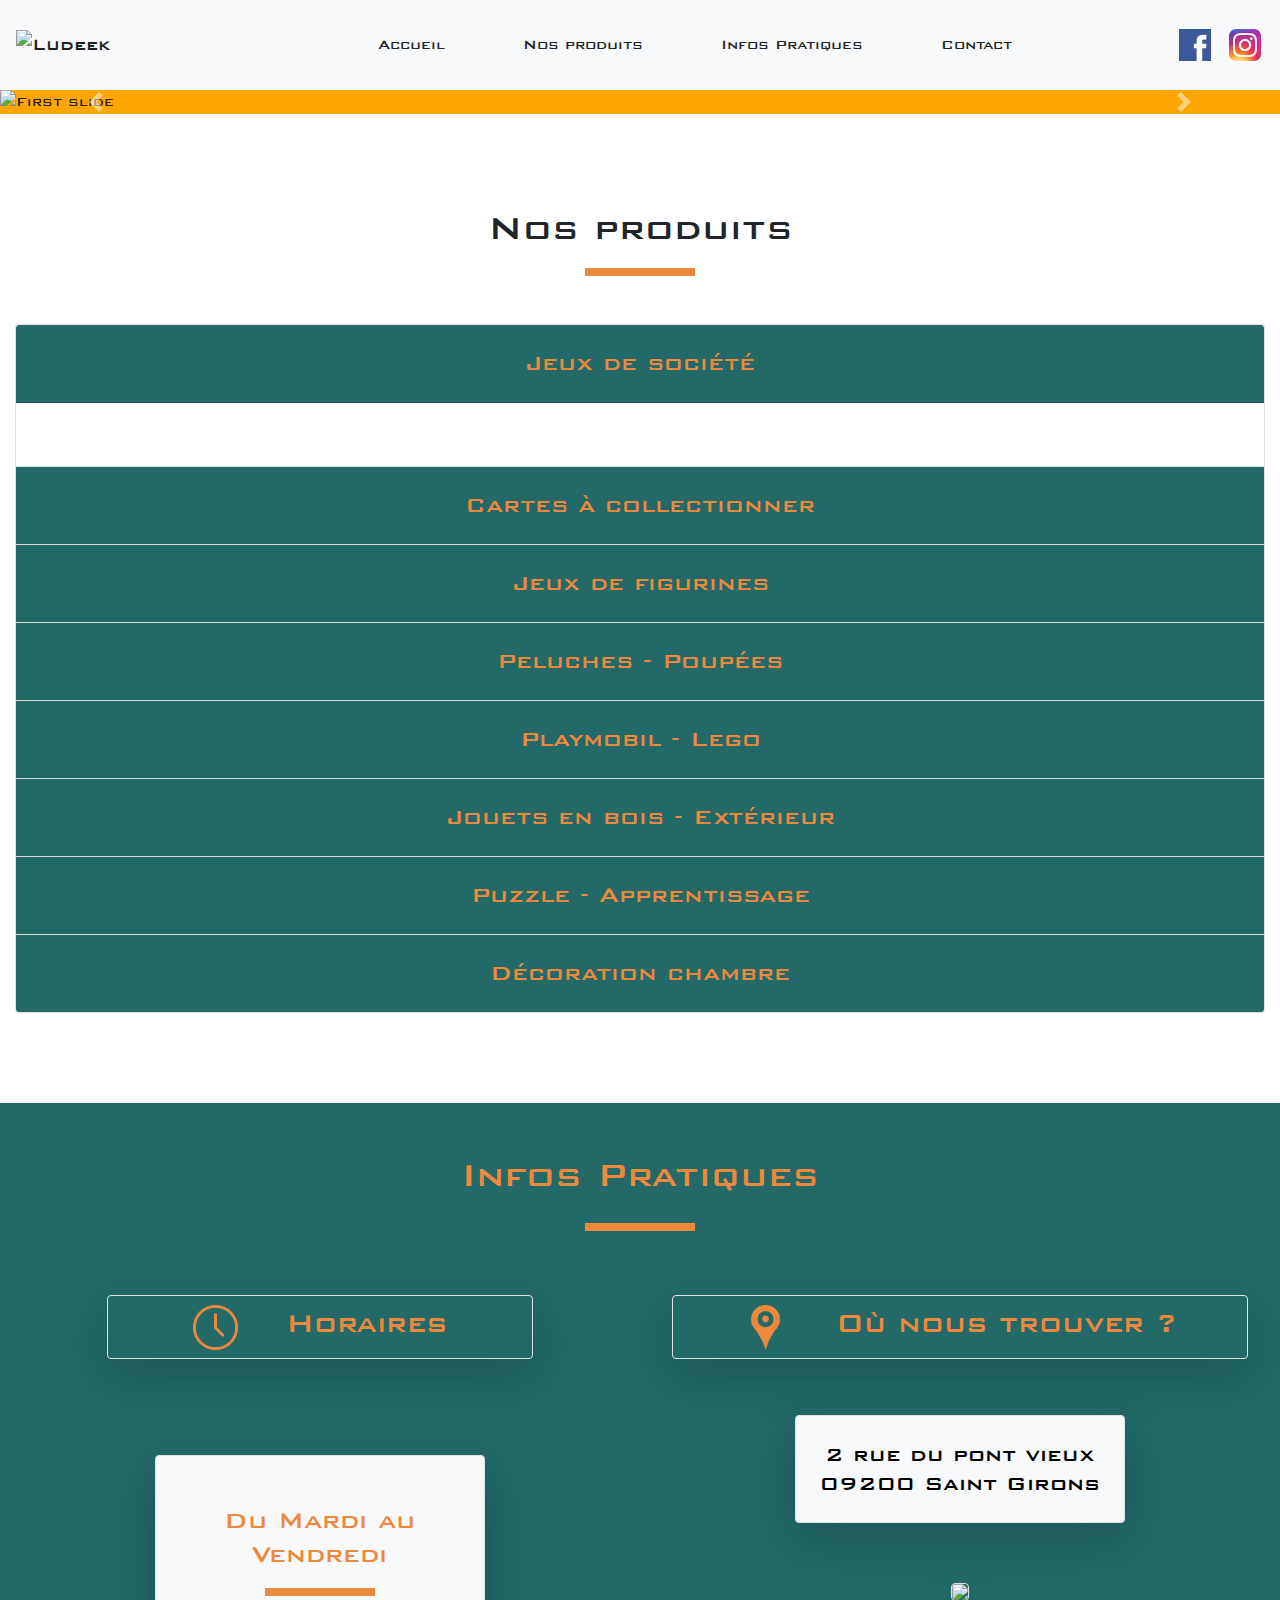
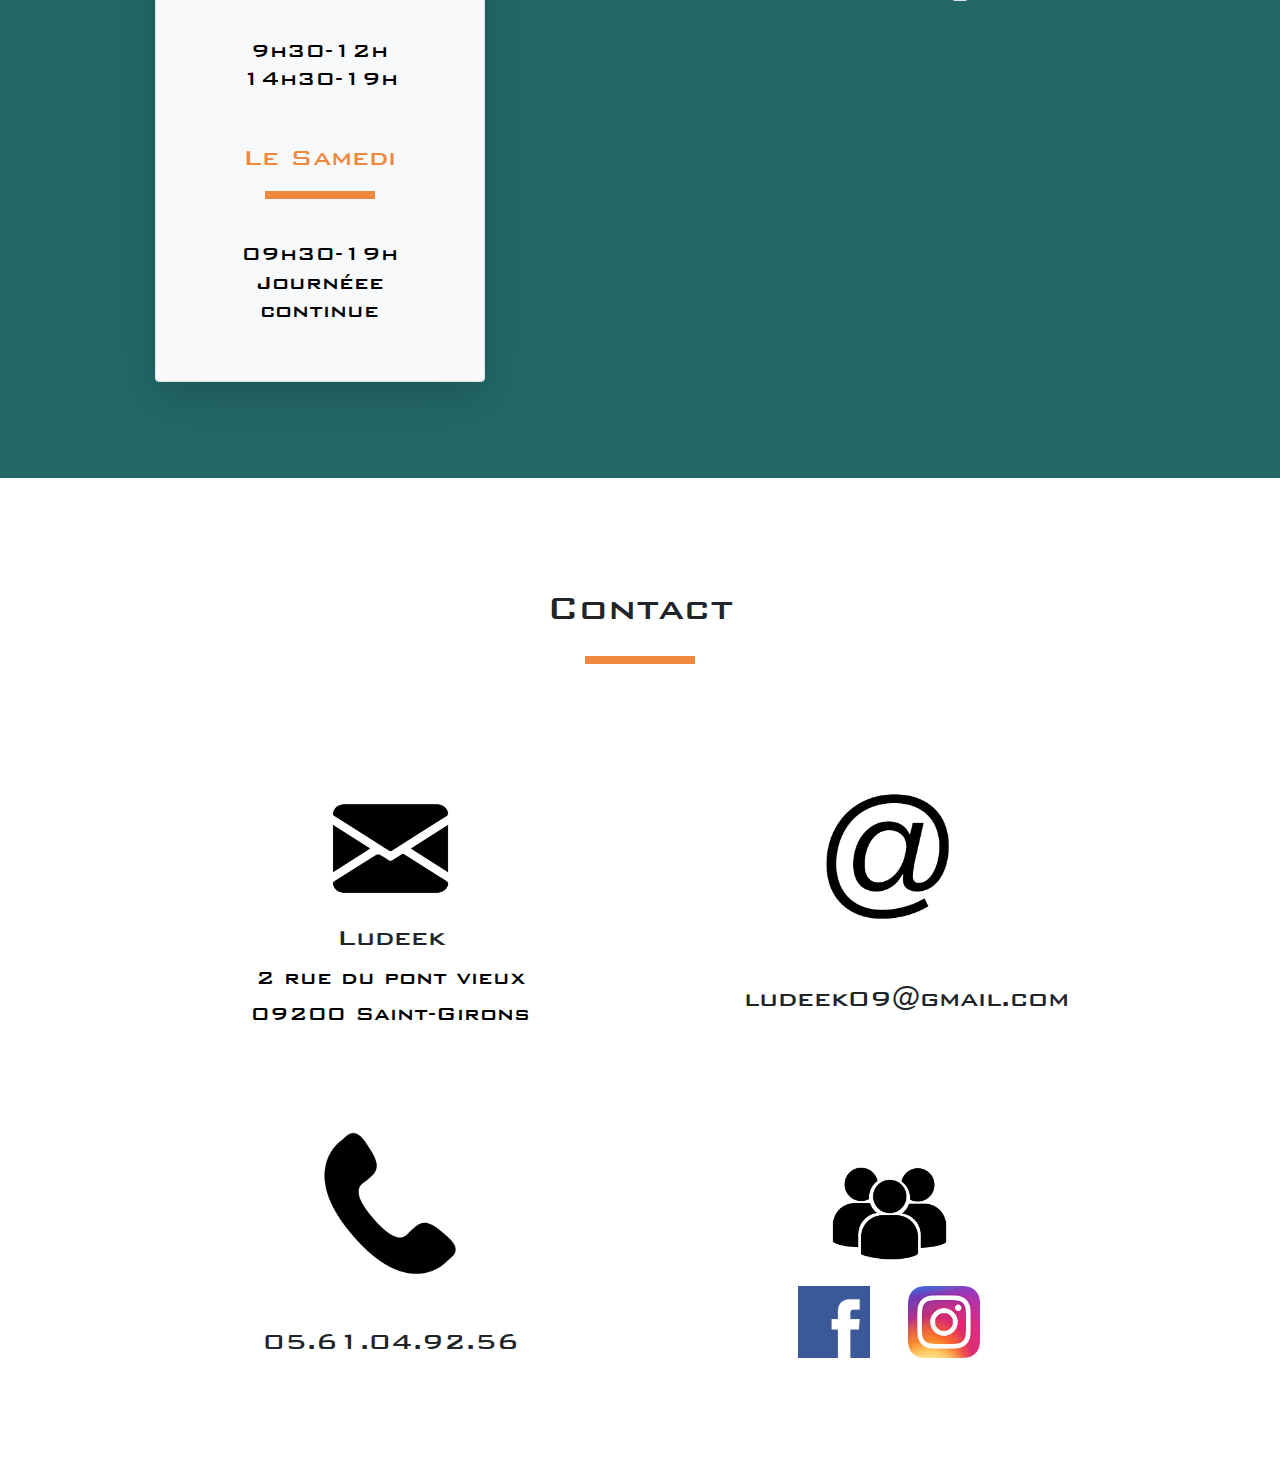
==== index.html @ 29604bfa "Avancement en tout points" ====
<!DOCTYPE html>
<html>
<head>
	<meta charset="UTF-8">
	<meta name="viewport" content="width=device-width, initial-scale=1, shrink-to-fit=no">
	<title> Ludeek </title>
	<!-- <link rel="stylesheet" href="https://stackpath.bootstrapcdn.com/bootstrap/4.3.1/css/bootstrap.min.css" integrity="sha384-ggOyR0iXCbMQv3Xipma34MD+dH/1fQ784/j6cY/iJTQUOhcWr7x9JvoRxT2MZw1T" crossorigin="anonymous"> -->
	<link rel="stylesheet" type="text/css" href="css/bootstrap/bootstrap.css">
	<link rel="stylesheet" type="text/css" href="css/custom.css">
</head>
	<body>
	<!--Navigation-->
		<nav class="navbar navbar-expand-lg fixed-top navbar-light bg-light" id="navbar">
		    <div class="navbar-header navbar-left pull-left">    
			  <button class="navbar-toggler" type="button" data-toggle="collapse" data-target="#navbarSupportedContent" aria-controls="navbarSupportedContent" aria-expanded="false" aria-label="Toggle navigation">
			    <span class="navbar-toggler-icon"></span>
			   </button>
			   <a class="navbar-brand my-n1" href="#Accueil"><img id="logo_ludeek" src="images/logo_ludeek_arondi.svg" alt="Ludeek"></a>
			</div>
			<!--Liens nvaigation-->
			 <div class="collapse navbar-collapse" id="navbarSupportedContent">
			    <ul class="nav navbar-nav navbar-left mx-auto" id="nav">
			      <li class="nav-item mx-5">
			        <a class="nav-link" href="#Accueil"><button type="button" class="btn btn-light">Accueil</button></a>
			      </li>
			      <li class="nav-item mx-5">
			        <a class="nav-link" href="#Produits"><button type="button" class="btn btn-light">Nos produits</button></a>
			      </li>
			      <li class="nav-item mx-5">
			        <a class="nav-link" href="#InfosPratiques"><button type="button" class="btn btn-light">Infos Pratiques</button></a>
			      </li>
			      <li class="nav-item mx-5">
			        <a class="nav-link" href="#Contact"><button type="button" class="btn btn-light">Contact</button></a>
			      </li>
			    </ul>
		 	</div>
		 	<!--Réseaux sociaux nav-->
			    <div class="reseau_soc_header">
			      	 <a target="_blank" href="https://www.facebook.com/Ludeek-298439310823742/"><img class="nav-social" src="images/facebook.png" alt="Facebook"></a>
					<a target="_blank" href="https://www.instagram.com/ludeek_09/"><img class="nav-social" src="images/instagram.jpg" alt="Instragram"></a>
			      </div>
		</nav>
		<!--Accueil Carousel-->
		<div id="Accueil"  class="viewport">
			<div id="carousel">
				<div id="carouselExampleIndicators" class="carousel slide" data-ride="carousel">
					<ol class="carousel-indicators">
						<li data-target="#carouselExampleIndicators" data-slide-to="0" class="active"></li>
						<li data-target="#carouselExampleIndicators" data-slide-to="1"></li>
						<li data-target="#carouselExampleIndicators" data-slide-to="2"></li>
						<li data-target="#carouselExampleIndicators" data-slide-to="3"></li>
						<li data-target="#carouselExampleIndicators" data-slide-to="4"></li>
						<li data-target="#carouselExampleIndicators" data-slide-to="5"></li>
						<li data-target="#carouselExampleIndicators" data-slide-to="6"></li>
						<li data-target="#carouselExampleIndicators" data-slide-to="7"></li>
						<li data-target="#carouselExampleIndicators" data-slide-to="8"></li>
					</ol>
					<div class="carousel-inner">
						<div class="carousel-item active">
							<img class="d-block w-100 h-auto img-carousel"src="images/banniere/banniere_1.jpg" alt="First slide">
						</div>
						<div class="carousel-item">
							<img class="d-block w-100 h-auto img-carousel"src="images/banniere/banniere_2.jpg" alt="Second slide">
						</div>
						<div class="carousel-item">
							<img class="d-block w-100 h-auto img-carousel"src="images/banniere/banniere_3.jpg" alt="Third slide">
						</div>
						<div class="carousel-item">
							<img class="d-block w-100 h-auto img-carousel"src="images/banniere/banniere_4.jpg" alt="Forth slide">
						</div>
						<div class="carousel-item">
							<img class="d-block w-100 h-auto img-carousel"src="images/banniere/banniere_5.jpg" alt="Fifth slide">
						</div>
						<div class="carousel-item">
							<img class="d-block w-100 h-auto img-carousel"src="images/banniere/banniere_6.jpg" alt="Sixth slide">
						</div>
						<div class="carousel-item">
							<img class="d-block w-100 h-auto img-carousel"src="images/banniere/banniere_7.jpg" alt="Seventh slide">
						</div>
						<div class="carousel-item">
							<img class="d-block w-100 h-auto img-carousel"src="images/banniere/banniere_8.jpg" alt="Eighth slide">
						</div>
						<div class="carousel-item">
							<img class="d-block w-100 h-auto img-carousel"src="images/banniere/banniere_9.jpg" alt="Nineth slide">
						</div>
					</div>
					<a class="carousel-control-prev" href="#carouselExampleIndicators" role="button" data-slide="prev">
						<span class="carousel-control-prev-icon" aria-hidden="true"></span>
						<span class="sr-only">Previous</span>
					</a>
					<a class="carousel-control-next" href="#carouselExampleIndicators" role="button" data-slide="next">
						<span class="carousel-control-next-icon" aria-hidden="true"></span>
						<span class="sr-only">Next</span>
					</a>
				</div>
			</div>
		</div>
		<!--Produits-->	
		<div id="Produits" class="viewport">
			<div class="container-fluid justify-content-center text-center align-items-center">
				<div class="mb-5">
					<h1 class="text-center">Nos produits</h1>
					<hr class="divider col-2">
				</div>
				<!--Accordion produits-->
				<div class="accordion" id="accordionExample">
					<div class="card">
						<div class="card-header" id="headingOne">
							<h5 class="mb-0">
								<button class="btn btn-link" type="button" data-toggle="collapse" data-target="#collapseOne" aria-expanded="true" aria-controls="collapseOne">
									Jeux de société
								</button>
							</h5>
						</div>
						<div id="collapseOne" class="collapse show" aria-labelledby="headingOne" data-parent="#accordionExample">
							<div class="col-lg-12">
								<div class="card-body row justify-content-center">
									<div class="col-lg-4">
									    <img src="images/produits/jeux_soc_1.jpg" alt="" class="img_produits img-fluid rounded">
									</div>
									<div class="col-lg-4">
									   	<img src="images/produits/jeux_soc_2.jpg" alt="" class="img_produits img-fluid rounded">
									</div>
									<div class="col-lg-4">
									    <img src="images/produits/jeux_soc_3.jpg" alt="" class="img_produits img-fluid rounded">
									</div>
								</div>
							</div>
						</div>
					</div>
					<div class="card">
						<div class="card-header" id="headingTwo">
							<h5 class="mb-0">
								<button class="btn btn-link collapsed" type="button" data-toggle="collapse" data-target="#collapseTwo" aria-expanded="false" aria-controls="collapseTwo">
									Cartes à collectionner
								</button>
							</h5>
						</div>
						<div id="collapseTwo" class="collapse" aria-labelledby="headingTwo" data-parent="#accordionExample">
							<div class="col-lg-12">
								<div class="card-body row justify-content-center">
									<div class="card-body col-lg-4">
								   		<img src="images/produits/carte_magik.jpg" alt="" class="img_produits img-fluid rounded">
								   	</div>
								   	<div class="card-body offset-1 col-lg-4">
								   		<img src="images/produits/carte_pokemon.jpg" alt="" class="img_produits img-fluid rounded">
								  	</div>
								</div>
							</div>
						</div>
					</div>
					<div class="card">
						<div class="card-header" id="headingThree">
							<h5 class="mb-0">
								<button class="btn btn-link collapsed" type="button" data-toggle="collapse" data-target="#collapseThree" aria-expanded="false" aria-controls="collapseThree">
									Jeux de figurines
								</button>
							</h5>
						</div>
						<div id="collapseThree" class="collapse" aria-labelledby="headingThree" data-parent="#accordionExample">
							<div class="col-lg-12">
								<div class="card-body row justify-content-center">
									<div class="card-body col-lg-4">
								 		<img src="images/produits/figurine.jpg" alt="" class="img_produits img-fluid rounded">
								  	</div>
								</div>
							</div>
						</div>
					</div>
					<div class="card">
						<div class="card-header" id="headingFour">
							<h5 class="mb-0">
								<button class="btn btn-link collapsed" type="button" data-toggle="collapse" data-target="#collapseFour" aria-expanded="false" aria-controls="collapseFour">
									Peluches - Poupées
								</button>
							</h5>
						</div>
						<div id="collapseFour" class="collapse" aria-labelledby="headingFour" data-parent="#accordionExample">
							<div class="col-lg-12">
								<div class="card-body row justify-content-center">
									<div class="card-body col-lg-4">
									 	<img src="images/produits/peluche.jpg" alt="" class="img_produits img-fluid rounded">
									</div>
									<div class="card-body offset-1 col-lg-4">
									 	<img src="images/produits/poupee.jpg" alt="" class="img_produits img-fluid rounded">
								  	</div>
								</div>
							</div>
						</div>
					</div>
					<div class="card">
						<div class="card-header" id="headingFive">
							<h5 class="mb-0">
								<button class="btn btn-link collapsed" type="button" data-toggle="collapse" data-target="#collapseFive" aria-expanded="false" aria-controls="collapseFive">
									Playmobil - Lego
								</button>
							</h5>
						</div>
						<div id="collapseFive" class="collapse" aria-labelledby="headingFive" data-parent="#accordionExample">
							<div class="col-lg-12">
								<div class="card-body row justify-content-center">
									<div class="card-body col-lg-4">
										<img src="images/produits/playmo.jpg" alt="" class="img_produits img-fluid rounded">
									</div>
									<div class="card-body offset-1 col-lg-4">
										<img src="images/produits/lego.jpg" alt="" class="img_produits img-fluid rounded">
									</div>
								</div>
							</div>
						</div>
					</div>
					<div class="card">
						<div class="card-header" id="headingSix">
							<h5 class="mb-0">
								<button class="btn btn-link collapsed" type="button" data-toggle="collapse" data-target="#collapseSix" aria-expanded="false" aria-controls="collapseSix">
									Jouets en bois - Extérieur
								</button>
							</h5>
						</div>
						<div id="collapseSix" class="collapse" aria-labelledby="headingSix" data-parent="#accordionExample">
							<div class="col-lg-12">
								<div class="card-body row justify-content-center">
									<div class="card-body col-lg-4">
										<img src="images/produits/jouet_bois.jpg" alt="" class="img_produits img-fluid rounded">
									</div>
									<div class="card-body col-lg-4">
										<img src="images/produits/jouet_petit.jpg" alt="" class="img_produits img-fluid rounded">
									</div>
									<div class="card-body col-lg-4">
										<img src="images/produits/jouet_ext.jpg" alt="" class="img_produits img-fluid rounded">
									</div>
								</div>
							</div>
						</div>
					</div>
					<div class="card">
						<div class="card-header" id="headingSeven">
							<h5 class="mb-0">
								<button class="btn btn-link collapsed" type="button" data-toggle="collapse" data-target="#collapseSeven" aria-expanded="false" aria-controls="collapseSeven">
									Puzzle - Apprentissage
								</button>
							</h5>
						</div>
						<div id="collapseSeven" class="collapse" aria-labelledby="headingSeven" data-parent="#accordionExample">
							<div class="col-lg-12">
								<div class="card-body row justify-content-center">
								  	<div class="card-body col-lg-4">
									 	<img src="images/produits/puzzle.jpg" alt="" class="img_produits img-fluid rounded">
									</div>
									<div class="card-body offset-1 col-lg-4 ">
									 	<img src="images/produits/apprentissage.jpg" alt="" class="img_produits img-fluid rounded">
								  	</div>
								</div>
							</div>
						</div>
					</div>
					<div class="card">
						<div class="card-header" id="headingEight">
							<h5 class="mb-0">
								<button class="btn btn-link collapsed" type="button" data-toggle="collapse" data-target="#collapseEight" aria-expanded="false" aria-controls="collapseEight">
									Décoration chambre
								</button>
							</h5>
						</div>
						<div id="collapseEight" class="collapse" aria-labelledby="headingEight" data-parent="#accordionExample">
							<div class="card-body row justify-content-center">
								<div class="card-body col-lg-4">
									<img src="images/produits/deco.jpg" alt="" class="img_produits img-fluid rounded">
								</div>
							</div>
						</div>
					</div>
				</div>
			</div>
		</div>
		<!--Infos Pratiques-->
		<div id="InfosPratiques" class="viewport">
			<div class="container-fluid infos text-center justify-content-center align-items-center">
				<div class="row">
					<h1 class="col-12 mt-5">Infos Pratiques</h1>
					<hr class="divider col-2">
				</div>
				<div class="row py-5 ">
					<div class="offset-lg-1 col-lg-4 col-sm-12 align-items-center justify-content-center text-center">
						<div id="horaires" class="titre_infos row justify-content-center align-items-center text-center py-2 shadow-lg border rounded">
							<img src="images/clock.png" class="info_img img-fluid mr-5">
							<h2>Horaires</h2>
						</div>
						<div class="row justify-content-center align-items-center text-center p-5">
							<div class="border rounded shadow-lg bg-light mt-5 p-5 align-items-center">
								<div>
									<h3>Du Mardi au Vendredi</h3>
									<hr class="divider col-2">
									<br><h4>9h30-12h<br>14h30-19h</h4>
								</div>
								<div class="mt-5">
									<h3>Le Samedi</h3>
									<hr class="divider col-2">
									<br><h4>09h30-19h<br>Journéee continue</h4>
								</div>
							</div>
						</div>
					</div>
					<div class="offset-lg-2 col-lg-4 col-sm-12 offset-lg-1 justify-content-center align-items-center text-center">
						<div id="noustrouver" class="titre_infos row justify-content-center align-items-center text-center py-2 shadow-lg border rounded">
							<img src="images/gps.png" class="info_img img-fluid mr-5">
							<h2>Où nous trouver ?</h2>
						</div>
						<div class="row  justify-content-center align-items-center text-center mt-5">
							<div class="col-md-12 pt-2 px-5">
								<h4 class="justify-content-center align-items-center text-center border rounded shadow-lg bg-light py-4">2 rue du pont vieux<br>09200 Saint Girons</h4>
							</div>
							<div class="col-md-12 mt-5">
							<a target="_blank" href="https://www.google.com/maps/place/2+Rue+du+Pont+Vieux,+09200+Saint-Girons/@42.9836574,1.1415687,17z/data=!3m1!4b1!4m5!3m4!1s0x12a8cdd0428ab5fb:0x932c9a164b8d65ad!8m2!3d42.9836535!4d1.1437574"><img src="images/map.jpg" class="map img-fluid justify-content-center border shadow-lg rounded"></a>
							</div>
						</div>
					</div>
				</div>
			</div>
		</div>
		<!--Contact-->
		<div id="Contact" class="viewport">
			<div class="container-fluid justify-content-center align-items-center text-center p-3">
				<div class="row pb-5">
					<h1 class="col-md-12">Contact</h1>
					<hr class="divider col-2">
				</div>
				<div class="row mb-5 justify-content-center align-items-center text-center">
					<div class="contact_info my-5 col-lg-3 col-sm-6">
						<img src="images/letter.png" alt="" class="img_contact img-fluid">
						<h3>Ludeek</h3>
						<h4 class="mx-n5">2 rue du pont vieux</h4>
						<h4 class="mx-n5">09200 Saint-Girons</h4>
					</div>
					<div class="contact_info my-4 col-lg-3 col-sm-6">
						<img src="images/at_sign.png" alt="" class="img_contact img-fluid">
						<h3 class="mt-5">ludeek09@gmail.com</h3>
					</div>
					<div class="contact_info my-5 col-lg-3 col-sm-6">
						<img src="images/phone.png" alt="" class="img_contact img-fluid">
						<h3 class="mt-5">05.61.04.92.56</h3>
					</div>
					<div class="contact_info my-5 col-lg-3 col-sm-6">
						<img src="images/group.jpg" alt="" class="img_contact img-fluid">
						<div class="col-md-12">
							 <a target="_blank" href="https://www.facebook.com/Ludeek-298439310823742/"><img src="images/facebook.png" alt="" class="col-md-6 social img-fluid p-0 mr-3"></a>
							<a target="_blank" href="https://www.instagram.com/ludeek_09/"><img src="images/instagram.jpg" alt="" class="col-md-6 social img-fluid p-0 ml-3"></a>
						</div>
					</div>
				</div>
			</div>
		</div>

















		<script src="https://code.jquery.com/jquery-3.3.1.slim.min.js" integrity="sha384-q8i/X+965DzO0rT7abK41JStQIAqVgRVzpbzo5smXKp4YfRvH+8abtTE1Pi6jizo" crossorigin="anonymous"></script>
		<script src="https://cdnjs.cloudflare.com/ajax/libs/popper.js/1.14.7/umd/popper.min.js" integrity="sha384-UO2eT0CpHqdSJQ6hJty5KVphtPhzWj9WO1clHTMGa3JDZwrnQq4sF86dIHNDz0W1" crossorigin="anonymous"></script>
		<script src="https://stackpath.bootstrapcdn.com/bootstrap/4.3.1/js/bootstrap.min.js" integrity="sha384-JjSmVgyd0p3pXB1rRibZUAYoIIy6OrQ6VrjIEaFf/nJGzIxFDsf4x0xIM+B07jRM" crossorigin="anonymous"></script>
	</body>
</html>
---- css/custom.css ----
html {
	scroll-behavior:smooth;
	overflow-x:hidden;
}
@font-face {
font-family: "Bank Gothic Medium";
font-style: normal;
font-weight: normal;
src: url("../font/ufonts.com_bank-gothic-medium.woff") format("woff");
}
body {
	overflow-x:hidden;
	font-family:'Bank Gothic Medium';
}
#carousel {
	background:orange;
}
.reseau_soc_header{
	position:absolute;
	right:1vw; 
}
.nav-social {
	height:3.5vh;
	width:auto;
	margin:0.5vw;
}
.nav-link button{
	padding: 0.7em;
	padding-right: 2em;
	padding-left: 2em;
}

.infos {
	background-color:#226968;
}
#logo_ludeek{
	height: 8vh;
}
.viewport {
	padding-top: 10vh;
}
#nav a{
	color:black;
	text-decoration:none;
	font-size: 1.2em;
}

#nav button:hover{
	background:#226968;
	transition:0.5s;
}
#nav a button:hover{
	color:#EE883C;
	transition:0.1s;
}
#navbar {
	height:10vh;
}
.infos{
	color:#EE883C;
}
#Produits h3, h4, h5{
	color: black;
}
hr.divider{
	max-width: 5em;
	border-width: 0.5em;
	border-color:#EE883C;
}
.info_img {
	max-height: 5vh;
	width: auto;
}
.social {
	max-height:8vh;
	width: auto;
}
.img_contact {
	width:50%;
	height: auto;
}

.img_produits{
	max-width: 80%;
	height: auto;
}
.accordion .card-header, .accordion .card-header button, .accordion .card-header button:hover{
	background:#226968;
	text-decoration: none;
	color:#EE883C;
	font-size: 1.3em;
}
.map{
	max-height: 40vh;
	width: auto;
}
#noustrouver {
	margin-left: -7vw;
	margin-right: -7vw;
}

@media (min-width: 992px) and (max-width: 1383px) {
	.nav-item button{
	margin-right:-50px;
	margin-left: -50px; 
	}
}
@media (min-width: 992px) and (max-width: 1280px) {

	.contact_info{
		margin-left: 7%;
		margin-right: 7%;
	}
}
@media (max-width: 991px) {
	.titre_infos{
		margin-left:15vw;
		margin-right: 15vw;
	}
	#noustrouver {
		margin-left: 14vw;
		margin-right: 14vw;
	}
}
@media (max-width: 647px) {
	#noustrouver {
	margin-left: 0vw;
	margin-right: 0vw;
	}
	#horaires{
		margin-top: -5%;
		margin-bottom: -15%;
	}
	.titre_infos h2{
		font-size: 1.4em;
	}
	#InfosPratiques h3,h4{
		font-size: 1.3em;
		margin-left: -10vw;
		margin-right: -10vw;
	}
}
@media (min-height: 942px) {
	.nav-item button{
	margin-left: -50px; 
	}
}
@media (min-width: 450px) and (max-width:647px){
	#InfosPratiques h3{
	font-size:1em; 
	}
}
@media (min-height: 942px) and (min-width: 992px) and (max-width: 1383px) {
	.nav-item button{
	margin-left:-65px; 
	}
}
@media (max-width: 991px){
	.nav-item button{
		position:relative;
		width:320px;
		right:50px; 

	}
}
@media (max-width:850px) and (max-height:450px){
	#navbar {
	height:20vh;
	}
}
@media (max-width:640px) and (max-height:360px){
	#InfosPratiques h4{
		font-size:1em;
	}
}
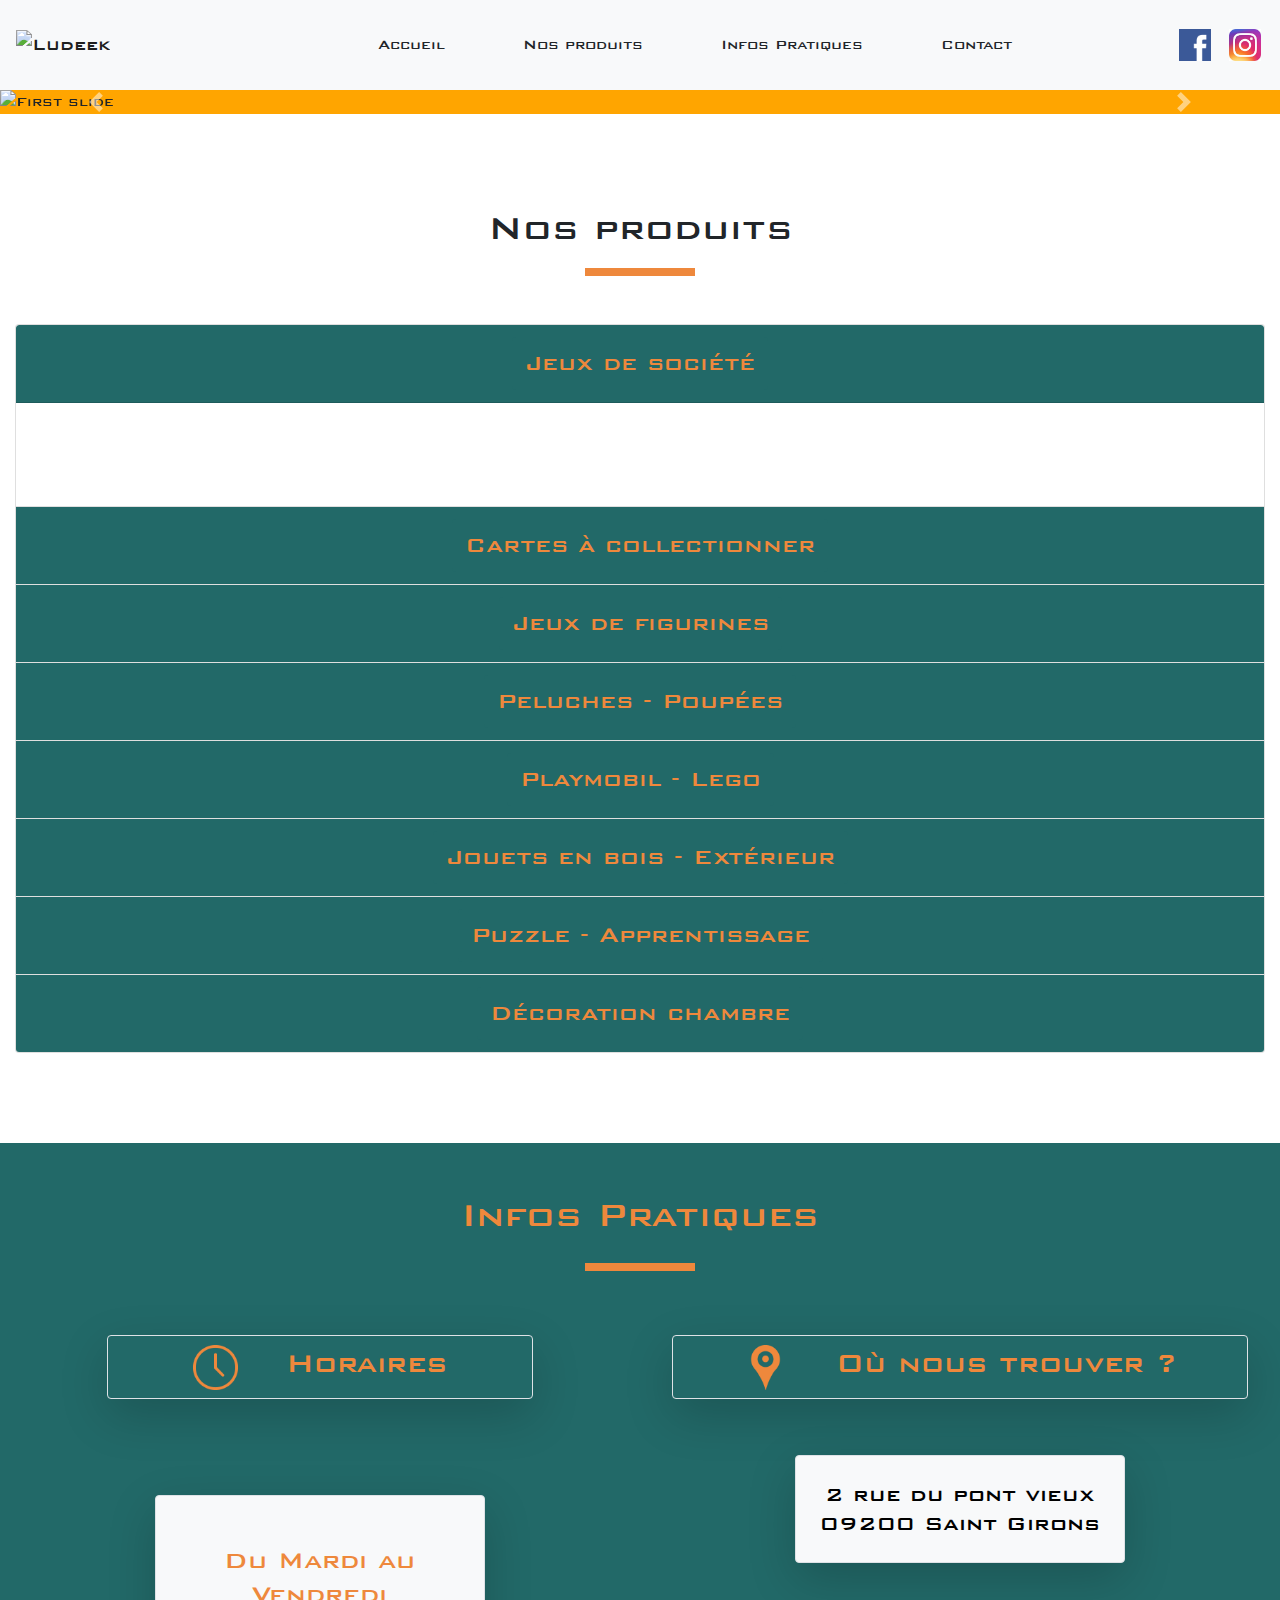
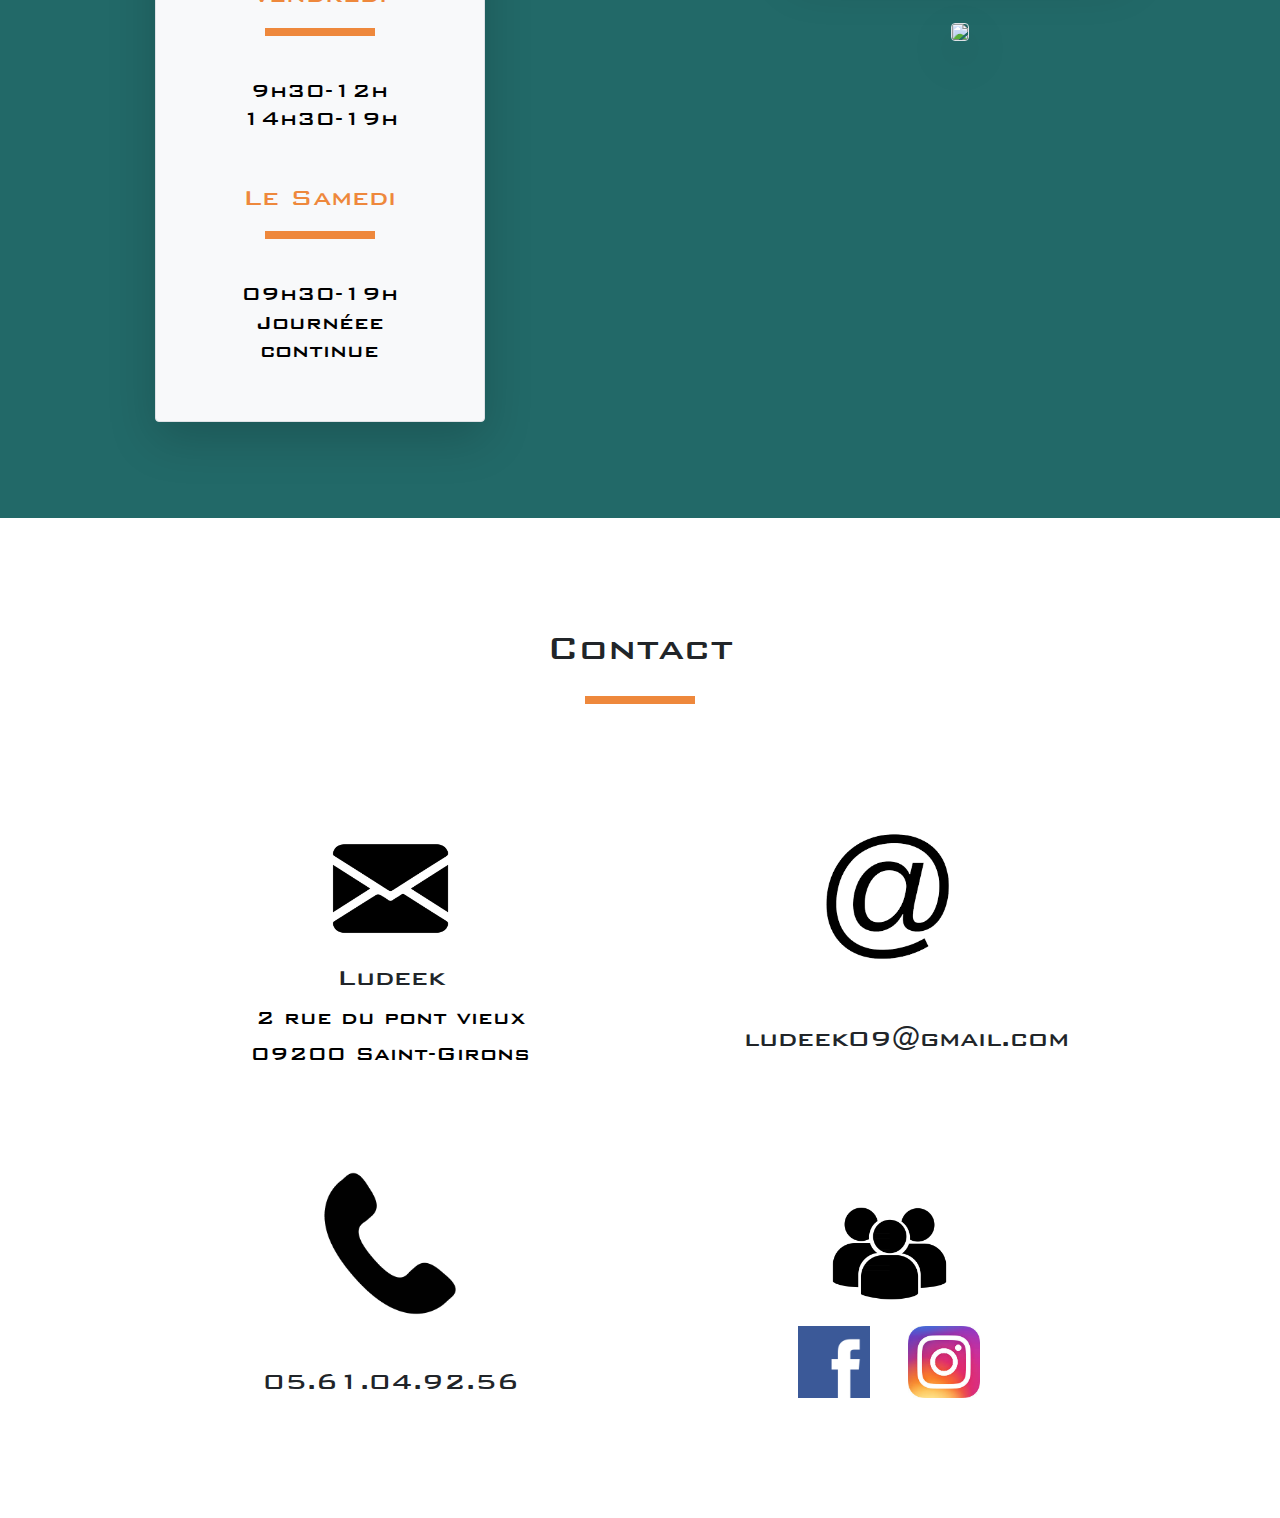
==== commit 554c5fe1: "Espace entre les images" ====
--- a/index.html
+++ b/index.html
@@ -115,13 +115,13 @@
 						<div id="collapseOne" class="collapse show" aria-labelledby="headingOne" data-parent="#accordionExample">
 							<div class="col-lg-12">
 								<div class="card-body row justify-content-center">
-									<div class="col-lg-4">
+									<div class="card-body col-lg-4">
 									    <img src="images/produits/jeux_soc_1.jpg" alt="" class="img_produits img-fluid rounded">
 									</div>
-									<div class="col-lg-4">
+									<div class="card-body col-lg-4">
 									   	<img src="images/produits/jeux_soc_2.jpg" alt="" class="img_produits img-fluid rounded">
 									</div>
-									<div class="col-lg-4">
+									<div class="card-body col-lg-4">
 									    <img src="images/produits/jeux_soc_3.jpg" alt="" class="img_produits img-fluid rounded">
 									</div>
 								</div>
--- a/css/custom.css
+++ b/css/custom.css
@@ -139,6 +139,12 @@
 		margin-left: -10vw;
 		margin-right: -10vw;
 	}
+	.nav-social {
+	height:4vh;
+	width:auto;
+	margin:0.5vw;
+	}
+
 }
 @media (min-height: 942px) {
 	.nav-item button{
@@ -167,6 +173,14 @@
 	#navbar {
 	height:20vh;
 	}
+	#logo_ludeek{
+	height: 15vh;
+	}
+	.nav-social {
+	height:7vh;
+	width:auto;
+	margin:0.5vw;
+	}
 }
 @media (max-width:640px) and (max-height:360px){
 	#InfosPratiques h4{
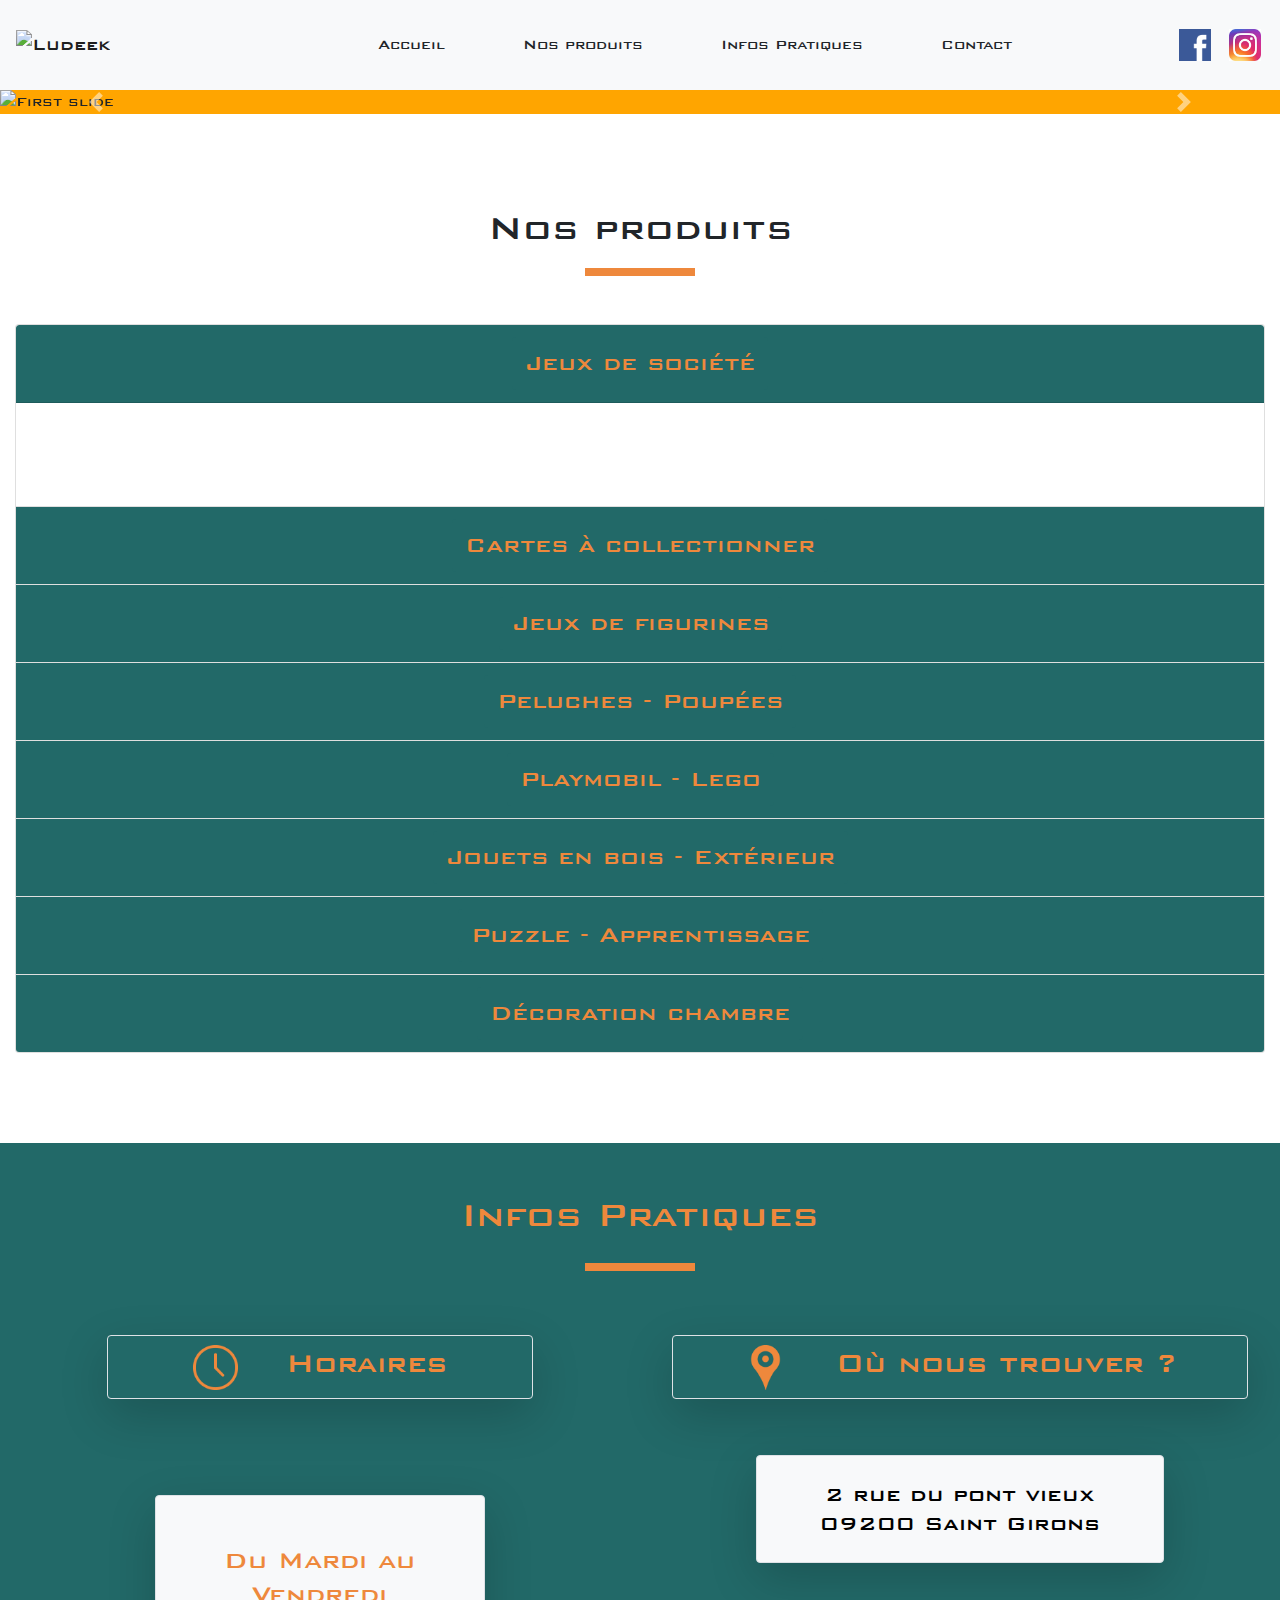
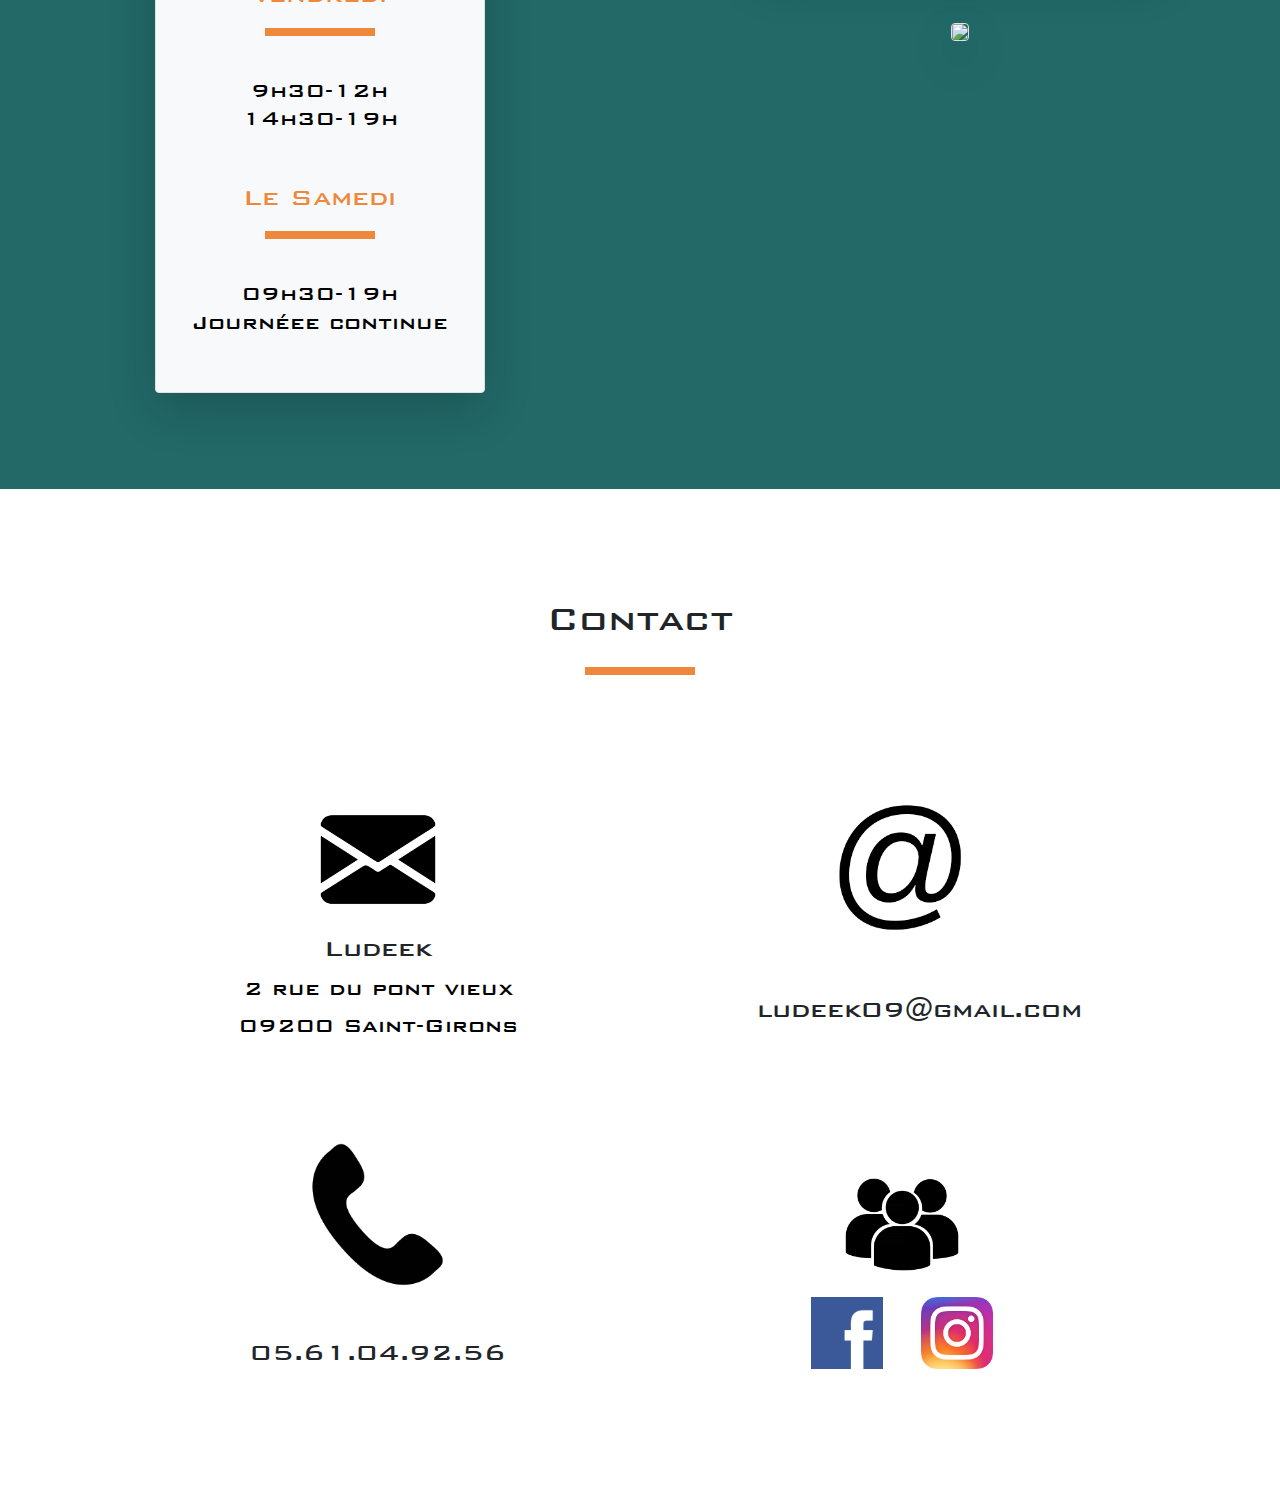
==== commit c4a76621: "infos pratique encore" ====
--- a/index.html
+++ b/index.html
@@ -106,7 +106,7 @@
 				<div class="accordion" id="accordionExample">
 					<div class="card">
 						<div class="card-header" id="headingOne">
-							<h5 class="mb-0">
+							<h5 class="mb-0 prod-button">
 								<button class="btn btn-link" type="button" data-toggle="collapse" data-target="#collapseOne" aria-expanded="true" aria-controls="collapseOne">
 									Jeux de société
 								</button>
@@ -115,13 +115,13 @@
 						<div id="collapseOne" class="collapse show" aria-labelledby="headingOne" data-parent="#accordionExample">
 							<div class="col-lg-12">
 								<div class="card-body row justify-content-center">
-									<div class="card-body col-lg-4">
+									<div class="card-body col-md-4">
 									    <img src="images/produits/jeux_soc_1.jpg" alt="" class="img_produits img-fluid rounded">
 									</div>
-									<div class="card-body col-lg-4">
+									<div class="card-body col-md-4">
 									   	<img src="images/produits/jeux_soc_2.jpg" alt="" class="img_produits img-fluid rounded">
 									</div>
-									<div class="card-body col-lg-4">
+									<div class="card-body col-md-4">
 									    <img src="images/produits/jeux_soc_3.jpg" alt="" class="img_produits img-fluid rounded">
 									</div>
 								</div>
@@ -130,7 +130,7 @@
 					</div>
 					<div class="card">
 						<div class="card-header" id="headingTwo">
-							<h5 class="mb-0">
+							<h5 class="mb-0 prod-button">
 								<button class="btn btn-link collapsed" type="button" data-toggle="collapse" data-target="#collapseTwo" aria-expanded="false" aria-controls="collapseTwo">
 									Cartes à collectionner
 								</button>
@@ -139,10 +139,10 @@
 						<div id="collapseTwo" class="collapse" aria-labelledby="headingTwo" data-parent="#accordionExample">
 							<div class="col-lg-12">
 								<div class="card-body row justify-content-center">
-									<div class="card-body col-lg-4">
+									<div class="card-body col-md-4">
 								   		<img src="images/produits/carte_magik.jpg" alt="" class="img_produits img-fluid rounded">
 								   	</div>
-								   	<div class="card-body offset-1 col-lg-4">
+								   	<div class="card-body offset-md-1 col-md-4">
 								   		<img src="images/produits/carte_pokemon.jpg" alt="" class="img_produits img-fluid rounded">
 								  	</div>
 								</div>
@@ -151,7 +151,7 @@
 					</div>
 					<div class="card">
 						<div class="card-header" id="headingThree">
-							<h5 class="mb-0">
+							<h5 class="mb-0 prod-button">
 								<button class="btn btn-link collapsed" type="button" data-toggle="collapse" data-target="#collapseThree" aria-expanded="false" aria-controls="collapseThree">
 									Jeux de figurines
 								</button>
@@ -160,7 +160,7 @@
 						<div id="collapseThree" class="collapse" aria-labelledby="headingThree" data-parent="#accordionExample">
 							<div class="col-lg-12">
 								<div class="card-body row justify-content-center">
-									<div class="card-body col-lg-4">
+									<div class="card-body col-md-4">
 								 		<img src="images/produits/figurine.jpg" alt="" class="img_produits img-fluid rounded">
 								  	</div>
 								</div>
@@ -169,7 +169,7 @@
 					</div>
 					<div class="card">
 						<div class="card-header" id="headingFour">
-							<h5 class="mb-0">
+							<h5 class="mb-0 prod-button">
 								<button class="btn btn-link collapsed" type="button" data-toggle="collapse" data-target="#collapseFour" aria-expanded="false" aria-controls="collapseFour">
 									Peluches - Poupées
 								</button>
@@ -178,10 +178,10 @@
 						<div id="collapseFour" class="collapse" aria-labelledby="headingFour" data-parent="#accordionExample">
 							<div class="col-lg-12">
 								<div class="card-body row justify-content-center">
-									<div class="card-body col-lg-4">
+									<div class="card-body col-md-4">
 									 	<img src="images/produits/peluche.jpg" alt="" class="img_produits img-fluid rounded">
 									</div>
-									<div class="card-body offset-1 col-lg-4">
+									<div class="card-body offset-md-1 col-md-4">
 									 	<img src="images/produits/poupee.jpg" alt="" class="img_produits img-fluid rounded">
 								  	</div>
 								</div>
@@ -190,7 +190,7 @@
 					</div>
 					<div class="card">
 						<div class="card-header" id="headingFive">
-							<h5 class="mb-0">
+							<h5 class="mb-0 prod-button">
 								<button class="btn btn-link collapsed" type="button" data-toggle="collapse" data-target="#collapseFive" aria-expanded="false" aria-controls="collapseFive">
 									Playmobil - Lego
 								</button>
@@ -199,10 +199,10 @@
 						<div id="collapseFive" class="collapse" aria-labelledby="headingFive" data-parent="#accordionExample">
 							<div class="col-lg-12">
 								<div class="card-body row justify-content-center">
-									<div class="card-body col-lg-4">
+									<div class="card-body col-md-4">
 										<img src="images/produits/playmo.jpg" alt="" class="img_produits img-fluid rounded">
 									</div>
-									<div class="card-body offset-1 col-lg-4">
+									<div class="card-body offset-md-1 col-md-4">
 										<img src="images/produits/lego.jpg" alt="" class="img_produits img-fluid rounded">
 									</div>
 								</div>
@@ -211,7 +211,7 @@
 					</div>
 					<div class="card">
 						<div class="card-header" id="headingSix">
-							<h5 class="mb-0">
+							<h5 class="mb-0 prod-button">
 								<button class="btn btn-link collapsed" type="button" data-toggle="collapse" data-target="#collapseSix" aria-expanded="false" aria-controls="collapseSix">
 									Jouets en bois - Extérieur
 								</button>
@@ -220,13 +220,13 @@
 						<div id="collapseSix" class="collapse" aria-labelledby="headingSix" data-parent="#accordionExample">
 							<div class="col-lg-12">
 								<div class="card-body row justify-content-center">
-									<div class="card-body col-lg-4">
+									<div class="card-body col-md-4">
 										<img src="images/produits/jouet_bois.jpg" alt="" class="img_produits img-fluid rounded">
 									</div>
-									<div class="card-body col-lg-4">
+									<div class="card-body col-md-4">
 										<img src="images/produits/jouet_petit.jpg" alt="" class="img_produits img-fluid rounded">
 									</div>
-									<div class="card-body col-lg-4">
+									<div class="card-body col-md-4">
 										<img src="images/produits/jouet_ext.jpg" alt="" class="img_produits img-fluid rounded">
 									</div>
 								</div>
@@ -235,7 +235,7 @@
 					</div>
 					<div class="card">
 						<div class="card-header" id="headingSeven">
-							<h5 class="mb-0">
+							<h5 class="mb-0 prod-button">
 								<button class="btn btn-link collapsed" type="button" data-toggle="collapse" data-target="#collapseSeven" aria-expanded="false" aria-controls="collapseSeven">
 									Puzzle - Apprentissage
 								</button>
@@ -244,10 +244,10 @@
 						<div id="collapseSeven" class="collapse" aria-labelledby="headingSeven" data-parent="#accordionExample">
 							<div class="col-lg-12">
 								<div class="card-body row justify-content-center">
-								  	<div class="card-body col-lg-4">
+								  	<div class="card-body col-md-4">
 									 	<img src="images/produits/puzzle.jpg" alt="" class="img_produits img-fluid rounded">
 									</div>
-									<div class="card-body offset-1 col-lg-4 ">
+									<div class="card-body offset-md-1 col-md-4 ">
 									 	<img src="images/produits/apprentissage.jpg" alt="" class="img_produits img-fluid rounded">
 								  	</div>
 								</div>
@@ -256,7 +256,7 @@
 					</div>
 					<div class="card">
 						<div class="card-header" id="headingEight">
-							<h5 class="mb-0">
+							<h5 class="mb-0 prod-button">
 								<button class="btn btn-link collapsed" type="button" data-toggle="collapse" data-target="#collapseEight" aria-expanded="false" aria-controls="collapseEight">
 									Décoration chambre
 								</button>
@@ -264,7 +264,7 @@
 						</div>
 						<div id="collapseEight" class="collapse" aria-labelledby="headingEight" data-parent="#accordionExample">
 							<div class="card-body row justify-content-center">
-								<div class="card-body col-lg-4">
+								<div class="card-body col-md-4">
 									<img src="images/produits/deco.jpg" alt="" class="img_produits img-fluid rounded">
 								</div>
 							</div>
@@ -280,7 +280,7 @@
 					<h1 class="col-12 mt-5">Infos Pratiques</h1>
 					<hr class="divider col-2">
 				</div>
-				<div class="row py-5 ">
+				<div class="row py-5">
 					<div class="offset-lg-1 col-lg-4 col-sm-12 align-items-center justify-content-center text-center">
 						<div id="horaires" class="titre_infos row justify-content-center align-items-center text-center py-2 shadow-lg border rounded">
 							<img src="images/clock.png" class="info_img img-fluid mr-5">
--- a/css/custom.css
+++ b/css/custom.css
@@ -108,8 +108,16 @@
 @media (min-width: 992px) and (max-width: 1280px) {
 
 	.contact_info{
-		margin-left: 7%;
-		margin-right: 7%;
+		margin-left: 8%;
+		margin-right: 8%;
+	}
+	#noustrouver {
+	margin-left: -7vw;
+	margin-right: -7vw;
+	}
+	#InfosPratiques h3,h4{
+		margin-left: -3vw;
+		margin-right: -3vw;
 	}
 }
 @media (max-width: 991px) {
@@ -129,15 +137,15 @@
 	}
 	#horaires{
 		margin-top: -5%;
-		margin-bottom: -15%;
+		margin-bottom: -10%;
 	}
 	.titre_infos h2{
 		font-size: 1.4em;
 	}
 	#InfosPratiques h3,h4{
+		margin-left: -5vw;
+		margin-right: -5vw;
 		font-size: 1.3em;
-		margin-left: -10vw;
-		margin-right: -10vw;
 	}
 	.nav-social {
 	height:4vh;
@@ -151,11 +159,7 @@
 	margin-left: -50px; 
 	}
 }
-@media (min-width: 450px) and (max-width:647px){
-	#InfosPratiques h3{
-	font-size:1em; 
-	}
-}
+
 @media (min-height: 942px) and (min-width: 992px) and (max-width: 1383px) {
 	.nav-item button{
 	margin-left:-65px; 
@@ -166,7 +170,6 @@
 		position:relative;
 		width:320px;
 		right:50px; 
-
 	}
 }
 @media (max-width:850px) and (max-height:450px){
@@ -182,8 +185,15 @@
 	margin:0.5vw;
 	}
 }
-@media (max-width:640px) and (max-height:360px){
-	#InfosPratiques h4{
-		font-size:1em;
+
+@media (max-width:900px) and (max-height:900px){
+	.prod-button{
+		font-size:0.8em;
+	}
+}
+
+@media (max-width:812px) and (max-height:375px){
+	.map{
+		font-size:0.8em;
 	}
 }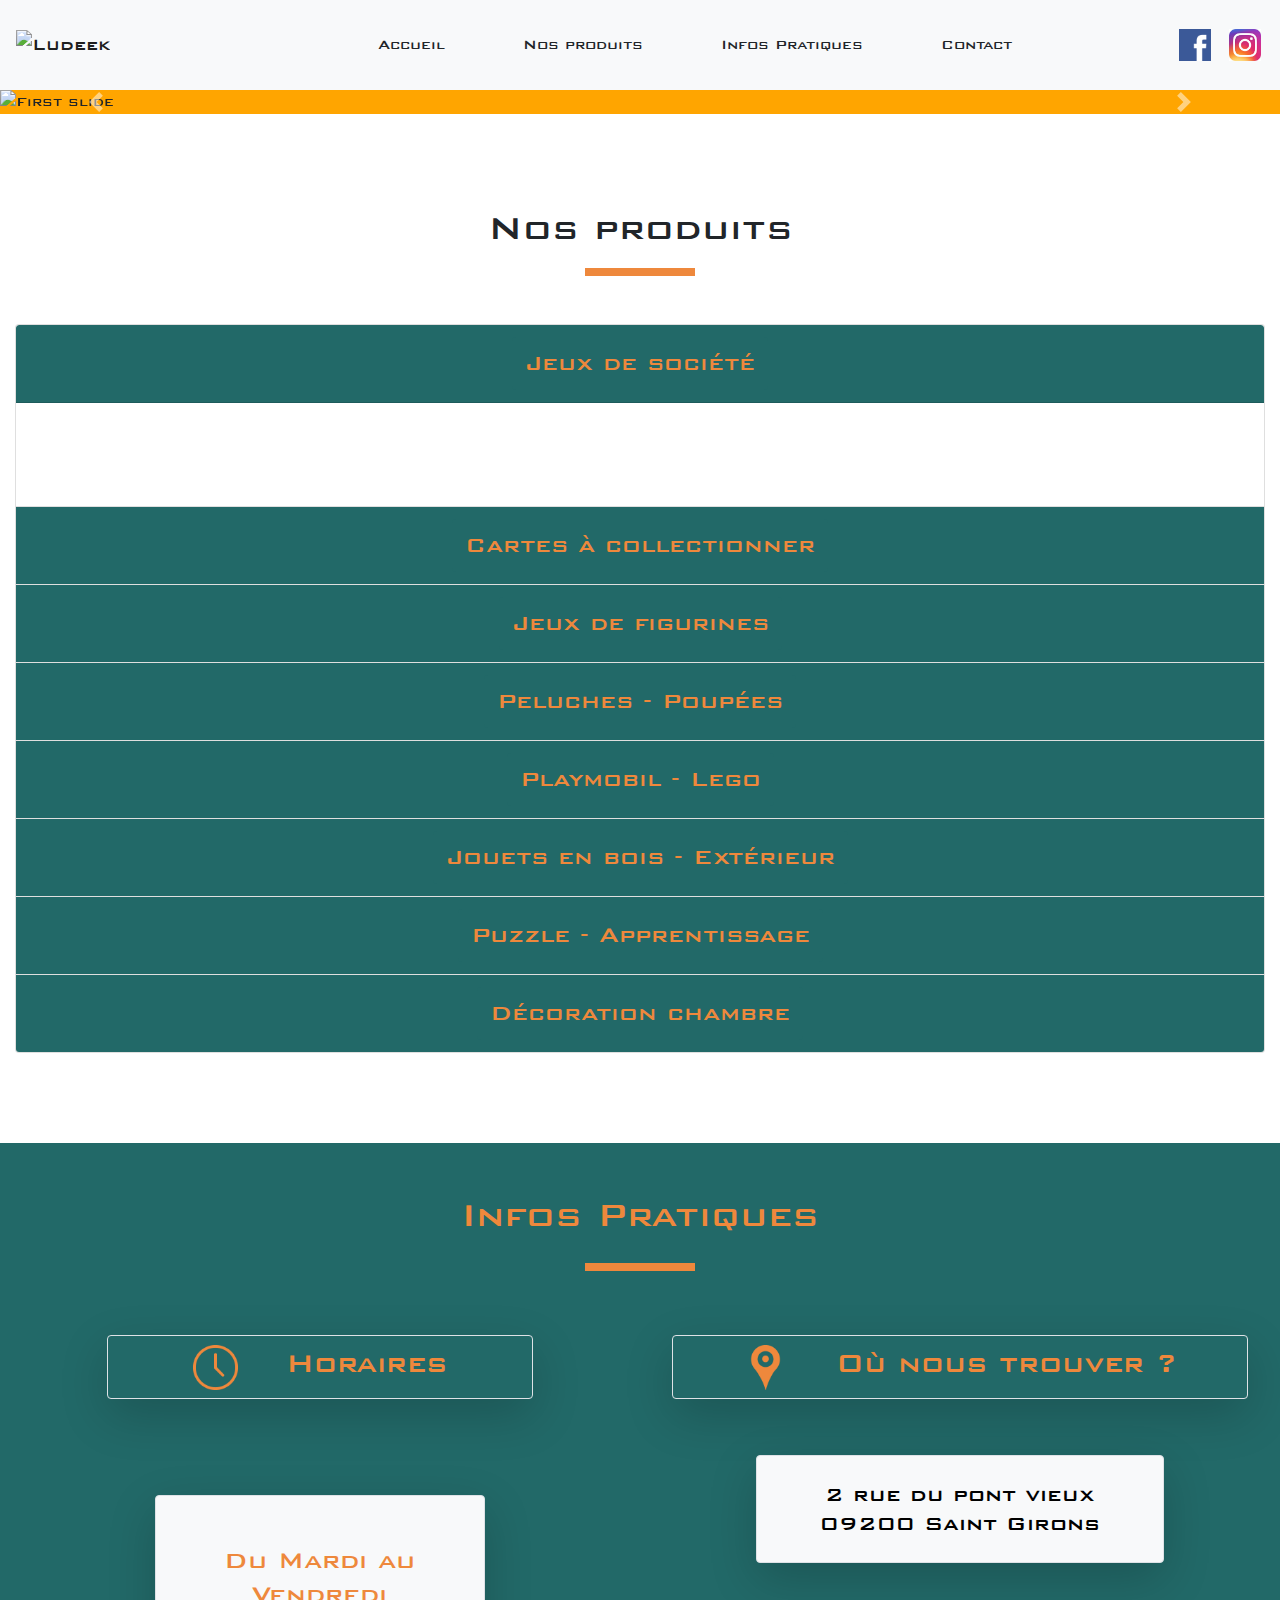
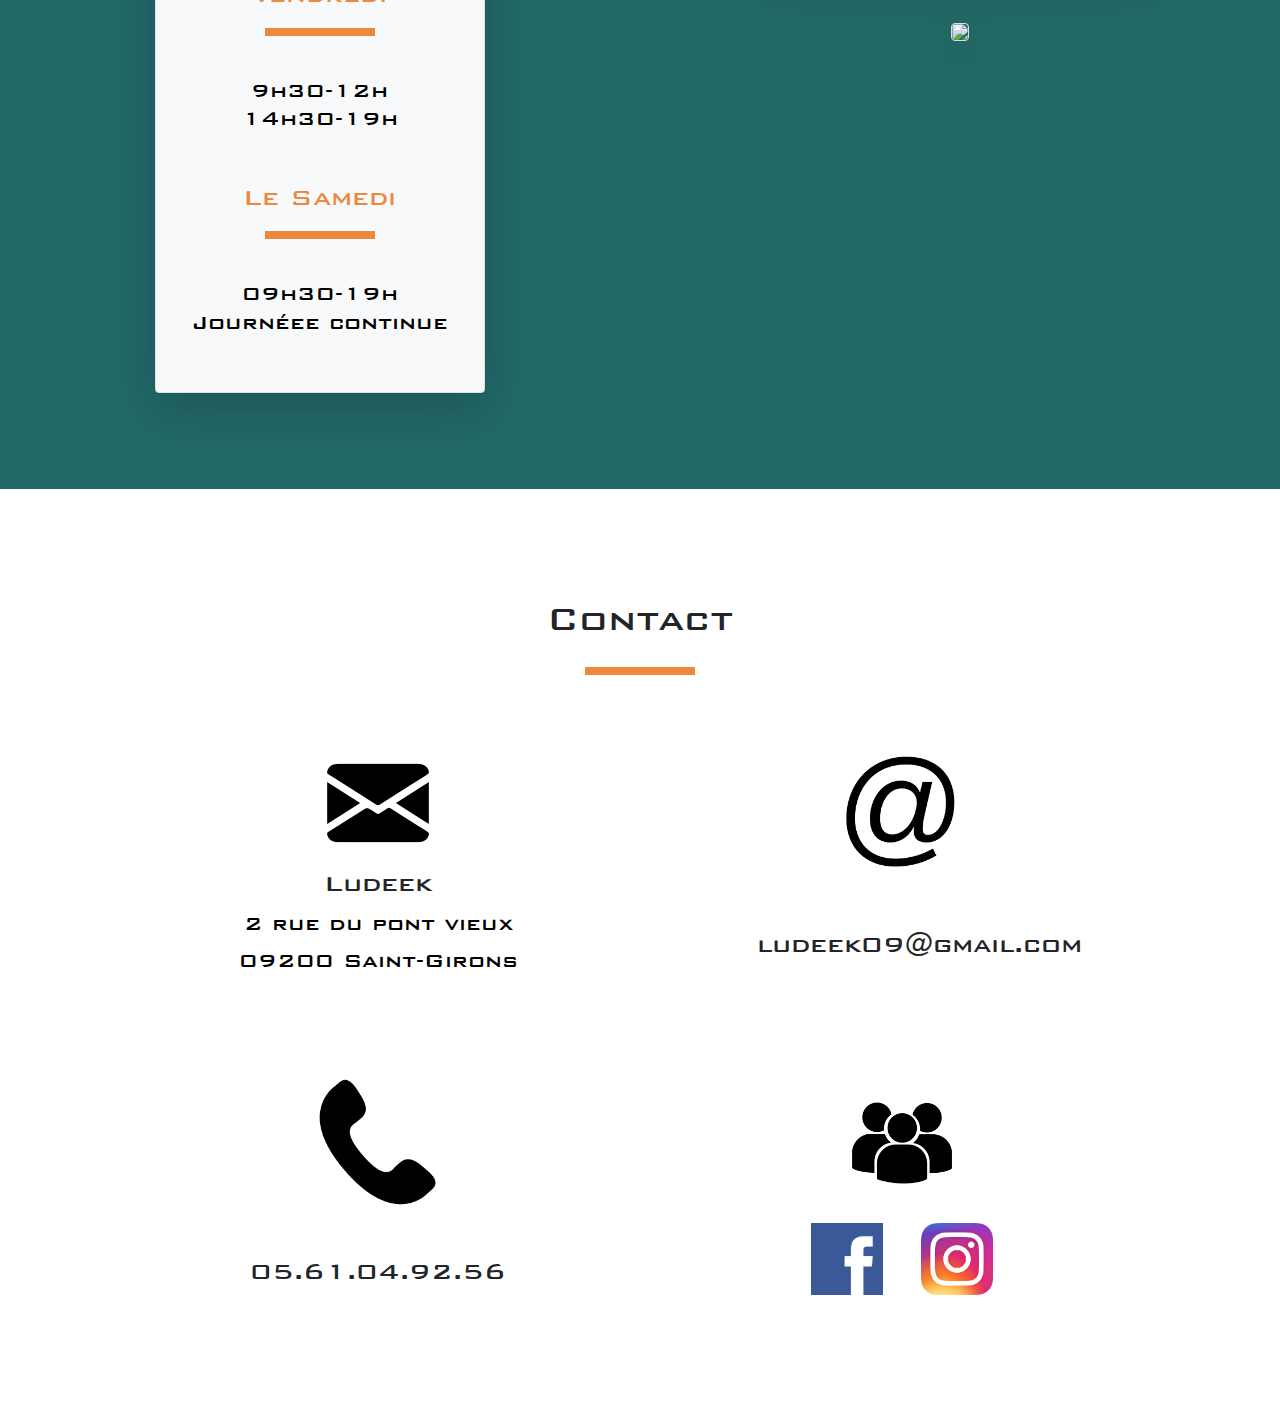
==== commit e39f261e: "taille img contact" ====
--- a/index.html
+++ b/index.html
@@ -321,7 +321,7 @@
 		<!--Contact-->
 		<div id="Contact" class="viewport">
 			<div class="container-fluid justify-content-center align-items-center text-center p-3">
-				<div class="row pb-5">
+				<div class="row">
 					<h1 class="col-md-12">Contact</h1>
 					<hr class="divider col-2">
 				</div>
@@ -341,7 +341,7 @@
 						<h3 class="mt-5">05.61.04.92.56</h3>
 					</div>
 					<div class="contact_info my-5 col-lg-3 col-sm-6">
-						<img src="images/group.jpg" alt="" class="img_contact img-fluid">
+						<img src="images/group.jpg" alt="" class="img_contact img-fluid mb-3">
 						<div class="col-md-12">
 							 <a target="_blank" href="https://www.facebook.com/Ludeek-298439310823742/"><img src="images/facebook.png" alt="" class="col-md-6 social img-fluid p-0 mr-3"></a>
 							<a target="_blank" href="https://www.instagram.com/ludeek_09/"><img src="images/instagram.jpg" alt="" class="col-md-6 social img-fluid p-0 ml-3"></a>
--- a/css/custom.css
+++ b/css/custom.css
@@ -76,7 +76,7 @@
 	width: auto;
 }
 .img_contact {
-	width:50%;
+	width:10vw;
 	height: auto;
 }
 
@@ -91,8 +91,8 @@
 	font-size: 1.3em;
 }
 .map{
-	max-height: 40vh;
-	width: auto;
+	height:auto;
+	width: 40vh;
 }
 #noustrouver {
 	margin-left: -7vw;
@@ -194,6 +194,6 @@
 
 @media (max-width:812px) and (max-height:375px){
 	.map{
-		font-size:0.8em;
+		width:auto;
+		height:60%;
 	}
-}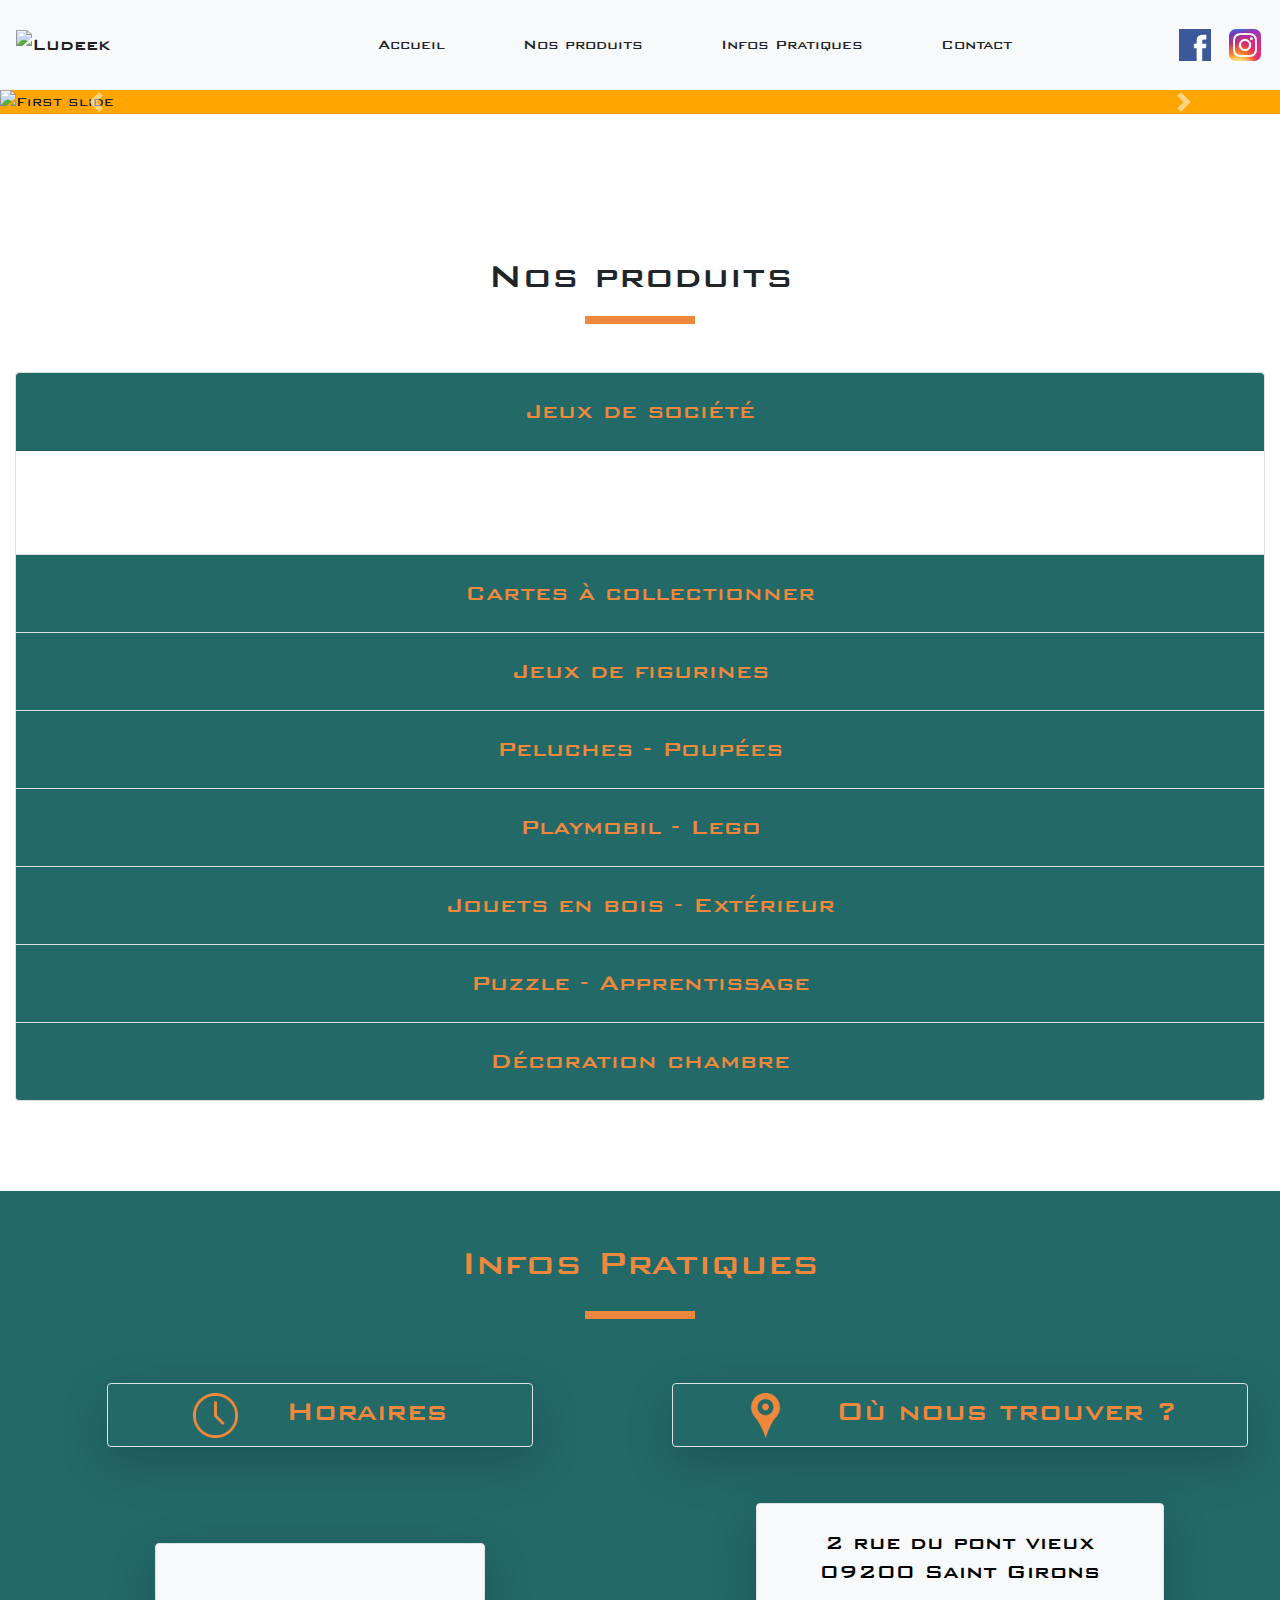
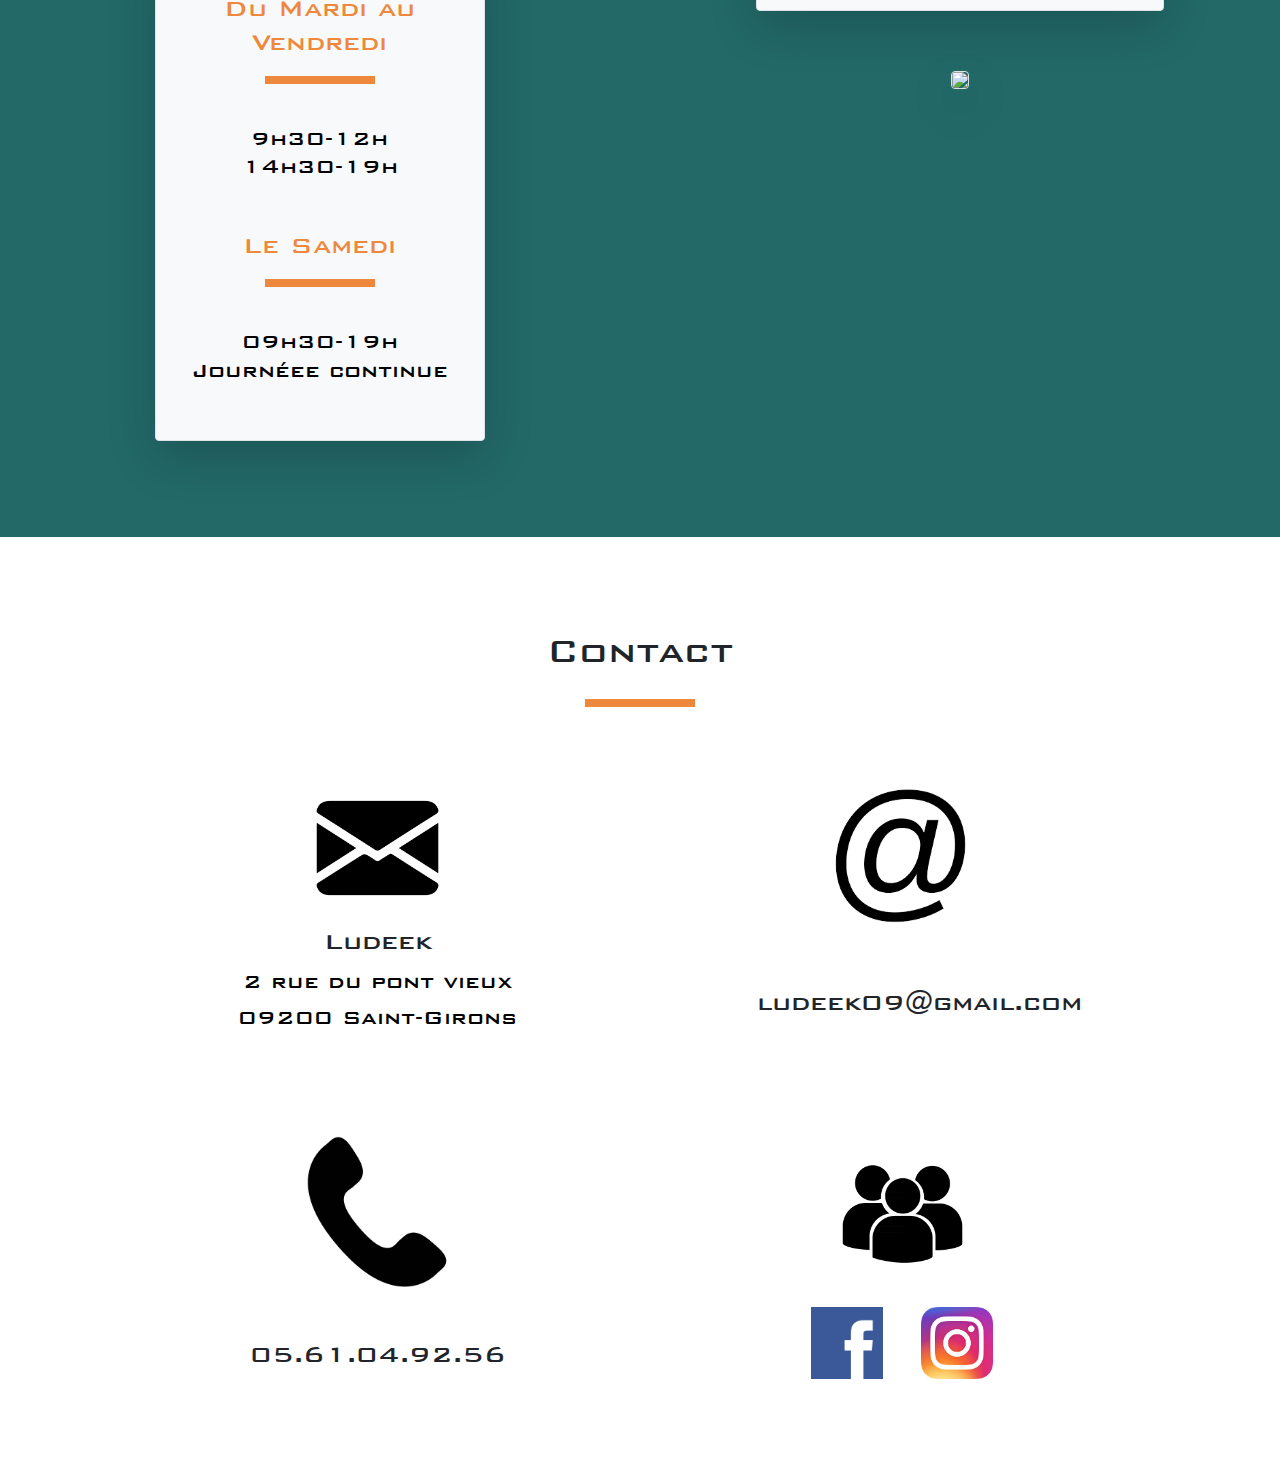
==== commit 4857e245: "titre padding ancre" ====
--- a/index.html
+++ b/index.html
@@ -98,7 +98,7 @@
 		<!--Produits-->	
 		<div id="Produits" class="viewport">
 			<div class="container-fluid justify-content-center text-center align-items-center">
-				<div class="mb-5">
+				<div class="my-5">
 					<h1 class="text-center">Nos produits</h1>
 					<hr class="divider col-2">
 				</div>
@@ -320,7 +320,7 @@
 		</div>
 		<!--Contact-->
 		<div id="Contact" class="viewport">
-			<div class="container-fluid justify-content-center align-items-center text-center p-3">
+			<div class="container-fluid justify-content-center align-items-center text-center">
 				<div class="row">
 					<h1 class="col-md-12">Contact</h1>
 					<hr class="divider col-2">
--- a/css/custom.css
+++ b/css/custom.css
@@ -76,7 +76,7 @@
 	width: auto;
 }
 .img_contact {
-	width:10vw;
+	width:12vw;
 	height: auto;
 }
 
@@ -194,6 +194,6 @@
 
 @media (max-width:812px) and (max-height:375px){
 	.map{
-		width:auto;
-		height:60%;
+		width:50%;
+		height:50%;
 	}
